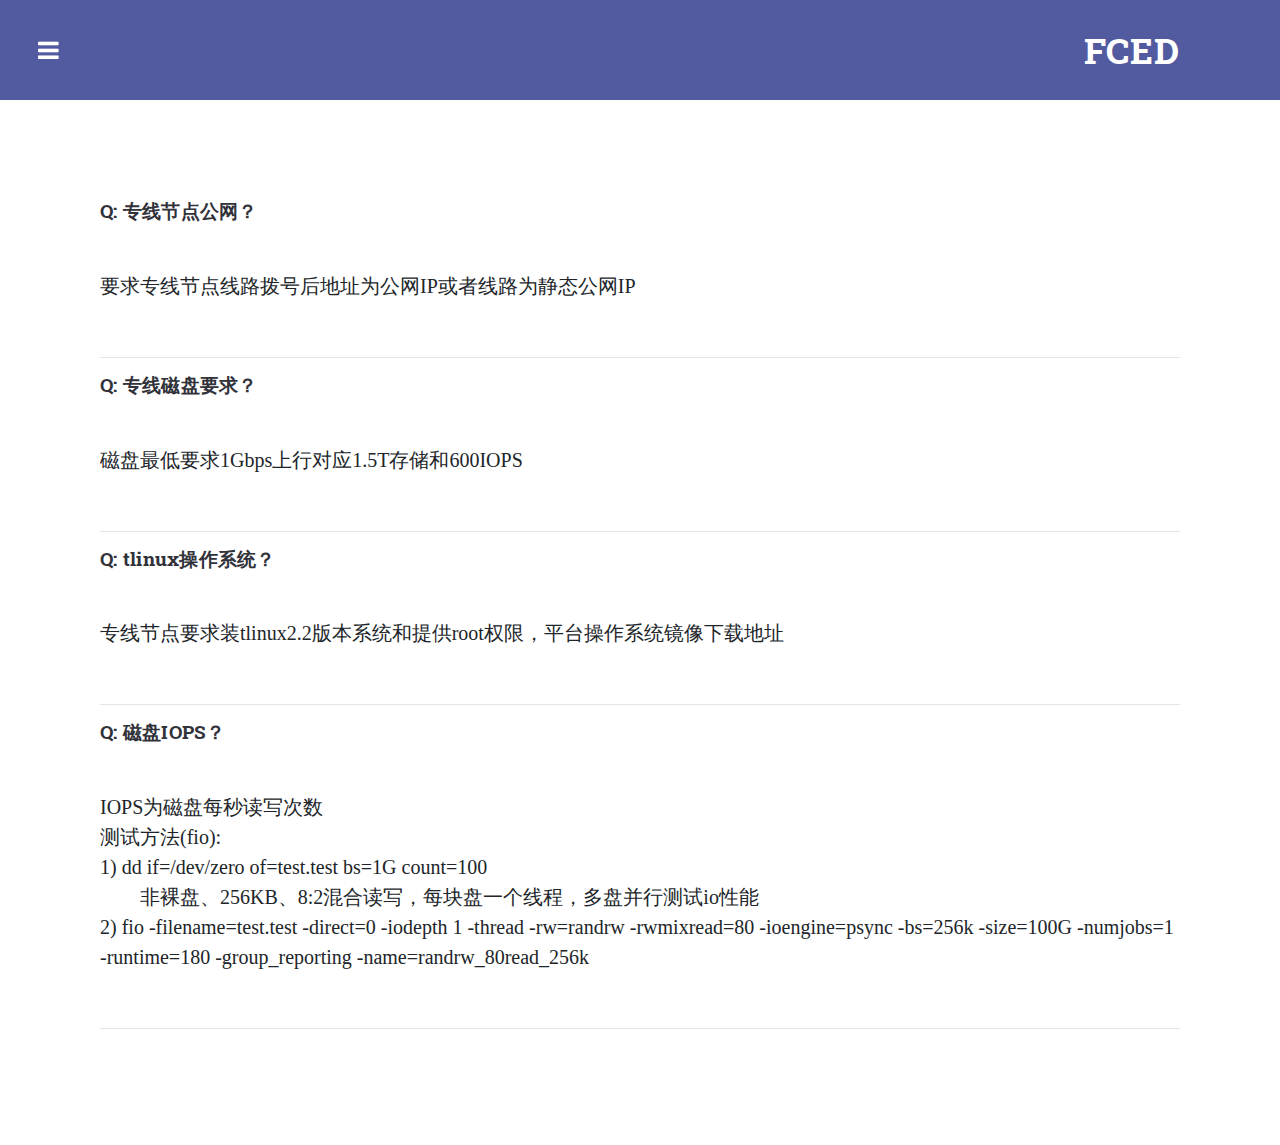
==== question.html @ 97981c9f "v0.0.1" ====
<!DOCTYPE html>
<html lang="en">

<head>

  <meta charset="utf-8">
  <meta name="viewport" content="width=device-width, initial-scale=1, shrink-to-fit=no">
  <meta name="description" content="">
  <meta name="author" content="">
  <link href="https://fonts.googleapis.com/css?family=Roboto:100,300,400,500,700" rel="stylesheet">

  <title>FCED</title>

  <!-- Bootstrap core CSS -->
  <link href="vendor/bootstrap/css/bootstrap.min.css" rel="stylesheet">
  <link href="vendor/bootstrap/css/bootstrap-table.min.css" rel="stylesheet">

  <!-- Additional CSS Files -->
  <link rel="stylesheet" href="assets/css/fontawesome.css">
  <link rel="stylesheet" href="assets/css/templatemo-style.css">
  <link rel="stylesheet" href="assets/css/owl.css">

</head>

<body class="is-preload">

    <!-- Wrapper -->
    <div id="wrapper">
    
      <!-- Main -->
      <div id="main">
        <div class="inner">
    
          <!-- Header -->
          <header id="header">
            <div class="logo">
              <a href="index.html">FCED</a>
            </div>
          </header>
          
          <h4 id="static_ip">Q: 专线节点公网？ </br> </h4>
          <div class="table-added">
           要求专线节点线路拨号后地址为公网IP或者线路为静态公网IP<br>
          </div>
          <hr>

          <h4>Q: 专线磁盘要求？ </br> </h4>
          <div class="table-added">
           磁盘最低要求1Gbps上行对应1.5T存储和600IOPS<br>
          </div>
          <hr>

          <h4 id="op_tlinux">Q: tlinux操作系统？ </br> </h4>
          <div class="table-added">
          专线节点要求装tlinux2.2版本系统和提供root权限，平台操作系统镜像下载地址
          </div>
          <hr>

          <h4 id="disk_iops">Q: 磁盘IOPS？ </br> </h4>
          <div class="table-added">
              IOPS为磁盘每秒读写次数<br>
              测试方法(fio): <br>
              1) dd if=/dev/zero of=test.test bs=1G count=100<br>
              &nbsp;&nbsp;&nbsp;&nbsp;&nbsp;&nbsp;&nbsp;&nbsp;非裸盘、256KB、8:2混合读写，每块盘一个线程，多盘并行测试io性能 <br>
              2) fio -filename=test.test -direct=0 -iodepth 1 -thread -rw=randrw -rwmixread=80 -ioengine=psync -bs=256k -size=100G -numjobs=1 -runtime=180 -group_reporting -name=randrw_80read_256k
          </div>
          <hr>

        </div>
      </div>
    
      <!-- Sidebar -->
      <div id="sidebar">
    
        <div class="inner">
          <section id="search" class="alt">
            <span>专线接入标准</span>
          </section>
    
          <!-- Menu -->
          <nav id="menu">
            <ul>
              <li><a href="index.html">硬件要求</a></li>
              <li><a href="">质量标准</a></li>
              <li><a href="question.html">问题Q&A</a></li>
            </ul>
          </nav>
    
          <!-- Featured Posts -->
          <div class="featured-posts">
            <div class="heading">
              <h2></h2>
            </div>
            <div class="owl-carousel owl-theme">
              <a href="#">
                <div class="featured-item">
                  <img src="assets/images/featured_post_01.jpg" alt="featured one">
                  <p></p>
                </div>
              </a>
            </div>
          </div>
    
          <!-- Footer -->
          <footer id="footer">
            <p class="copyright">© Copyright (c) 2019 Fced, Inc. All Rights Reserved.
              <a rel="nofollow" href="http://www.beian.miit.gov.cn/" </a>粤ICP备20006835号</p>
          </footer>
    
        </div>
      </div>
    
    </div>

  <!-- Scripts -->
  <!-- Bootstrap core JavaScript -->
  <script src="vendor/jquery/jquery.min.js"></script>
  <script src="vendor/bootstrap/js/bootstrap.bundle.min.js"></script>

  <script src="assets/js/browser.min.js"></script>
  <script src="assets/js/breakpoints.min.js"></script>
  <script src="assets/js/transition.js"></script>
  <script src="assets/js/owl-carousel.js"></script>
  <script src="assets/js/custom.js"></script>
</body>


</body>

</html>
---- assets/css/templatemo-style.css ----
/*

Ramayana CSS Template

https://templatemo.com/tm-529-ramayana

*/


@import url(fontawesome.css);
@import url("https://fonts.googleapis.com/css?family=Roboto+Slab:400,700");

body {
	font-family: 'Roboto Slab', sans-serif;
}

/* Basic */

input, select, textarea {
	outline: none;
}

a:hover {
	color: #FC3;
	text-decoration: none;
}

p {
	font-size: 24px;
	line-height: 25px;
	color: #7a7a7a;
	letter-spacing: 0.2px;
}

h4 {
	font-size: 19px;
	font-weight: 700;
	color: #31323a;
	letter-spacing: 0.25px;
}

img {
	width: 100%;
	overflow: hidden;
}

.primary-button a,
button {
	font-size: 14px;
	font-weight: 700;
	text-transform: uppercase;
    background-color: transparent;
	display: inline-block;
	padding: 8px 20px;
	color: #535ba0;
	border: 2px solid #535ba0;
	transition: all 0.5s;
}
.primary-button a:hover,
button:hover {
	color: #fff;
	background-color: rgba(83,91,160,1);
}

section#search {
	border-bottom: none;
	padding-bottom: 0px;
}

section {
	border-bottom: 3px solid #eee;
	padding-bottom: 100px;
}

/* Wrapper */

#wrapper {
    display: -moz-flex;
    display: -webkit-flex;
    display: -ms-flex;
    display: flex;
    -moz-flex-direction: row-reverse;
    -webkit-flex-direction: row-reverse;
    -ms-flex-direction: row-reverse;
    flex-direction: row-reverse;
    min-height: 100vh;
}


/* Main */

#main {
    -moz-flex-grow: 1;
    -webkit-flex-grow: 1;
    -ms-flex-grow: 1;
    flex-grow: 1;
    -moz-flex-shrink: 1;
    -webkit-flex-shrink: 1;
    -ms-flex-shrink: 1;
    flex-shrink: 1;
    width: 100%;
}

#main > .inner {
    padding: 100px;
}

/* Banner */
.main-banner .container-fluid {
	padding-left: 0px;
	padding-right: 0px;
}

.main-banner .banner-content {
	background-image: url(../images/main-banner.jpg);
	background-size: cover;
	background-repeat: no-repeat;
}

.main-banner .banner-content .banner-caption {
    max-width: 450px;
	background-color: rgba(250,250,250,0.95);
	margin: 50px;
	padding: 50px;
}

.main-banner .banner-content .banner-caption h4 {
	font-size: 38px;
	font-weight: 700;
	color: #31323a;
	letter-spacing: 0.25px;
	margin: 0px;
}

.main-banner .banner-content .banner-caption em {
	font-style: normal;
	color: #535ba0;
}

.main-banner .banner-content .banner-caption span {
	font-size: 15px;
	color: #aaaaaa;
	letter-spacing: 0.5px;
	display: inline-block;
	margin-top: 20px;
	margin-bottom: 20px;
}

.main-banner .banner-content .banner-caption p {
	margin-bottom: 30px;
}


/* Services */

.services {
	margin-top: 100px;
}

.services .container-fluid {
	padding-left: 13px;
	padding-right: 13px;
}

.services .col-md-4 {
	padding-left: 2px;
	padding-right: 2px;
}

.services .service-item {
	margin-bottom: 3px;
	background-color: #eaebef;
	padding: 50px;
	text-align: center;
	transition: all 0.5s;
}

.services .service-item .icon {
	width: 50px;
	height: 50px;
	display: inline-block;
	margin-bottom: 30px;
	background-size: cover;
	background-repeat: no-repeat;
	transition: all 0.5s;
}

.services .first-item .icon {
	background-image: url(../images/icon_01.png);
}
.services .first-item:hover .icon {
	background-image: url(../images/icon_hover_01.png);
}

.services .second-item .icon {
	background-image: url(../images/icon_02.png);
}
.services .second-item:hover .icon {
	background-image: url(../images/icon_hover_02.png);
}

.services .third-item .icon {
	background-image: url(../images/icon_03.png);
}
.services .third-item:hover .icon {
	background-image: url(../images/icon_hover_03.png);
}

.services .fourth-item .icon {
	background-image: url(../images/icon_04.png);
}
.services .fourth-item:hover .icon {
	background-image: url(../images/icon_hover_04.png);
}

.services .fivth-item .icon {
	background-image: url(../images/icon_05.png);
}
.services .fivth-item:hover .icon {
	background-image: url(../images/icon_hover_05.png);
}

.services .sixth-item .icon {
	background-image: url(../images/icon_06.png);
}
.services .sixth-item:hover .icon {
	background-image: url(../images/icon_hover_06.png);
}

.services .service-item:hover {
	background-color: #535ba0;
}
.services .service-item:hover h4,
.services .service-item:hover p {
	color: #fff;
}

.services .service-item h4 {
	margin-bottom: 20px;
	transition: all 0.5s;
}

.services .service-item  p {
	margin-bottom: 0px;
	transition: all 0.5s;
}

/* Top Image */

.top-image {
	margin-top: 100px;
}

.top-image .container-fluid {
	padding-left: 0px;
	padding-right: 0px;
}

.top-image h4 {
	margin: 30px 0px 20px 0px;
}

.top-image .primary-button {
	margin-top: 30px;
}

/* Left Image */
.left-image {
	margin-top: 100px;
}

.left-image .container-fluid {
	padding-left: 0px;
	padding-right: 0px;
}

.left-image .right-content {
	margin-left: 15px;
}

.left-image h4 {
	margin: 0px 0px 20px 0px;
}

.left-image .primary-button {
	margin-top: 30px;
}

/* Right Image */
section.right-image {
	border-bottom: none;
	padding-bottom: 0px;
}

.right-image {
	margin-top: 100px;
}

.right-image .container-fluid {
	padding-left: 0px;
	padding-right: 0px;
}

.right-image .left-content {
	margin-right: 15px;
}

.right-image h4 {
	margin: 0px 0px 20px 0px;
}

.right-image .primary-button {
	margin-top: 30px;
}

/* Simple Post */
.simple-post {
    margin-top: 80px;
}

.simple-post .container-fluid {
    padding-left: 0px;
    padding-right: 0px;
}

.simple-post p {
    margin-top: 30px;
    margin-bottom: 0px;
}

/* Contact Form */

section.contact-form {
    padding-bottom: 0px;
    border-bottom: none;
}

.contact-form {
    margin-top: 100px;
}

.contact-form .container-fluid {
    padding-left: 0px;
    padding-right: 0px;
}

.contact-form input {
    font-size: 14px;
    color: #7a7a7a;
    width: 100%;
    height: 50px;
    border-radius: 0px;
    border: 2px solid #eee;
    outline: none;
    padding-left: 20px;
    line-height: 50px;
    margin-bottom: 40px;
}

.contact-form input:focus {
    outline: none;
    box-shadow: none;
    border-color: #535ba0;
}

.contact-form textarea {
    font-size: 14px;
    color: #7a7a7a;
    width: 100%;
    max-width: 100%;
    height: 160px;
    max-height: 220px;
    border-radius: 0px;
    border: 2px solid #eee;
    outline: none;
    padding-left: 20px;
    line-height: 50px;
    margin-bottom: 40px;
}

.contact-form textarea:focus {
    outline: none;
    box-shadow: none;
    border-color: #535ba0;
}

.contact-form button {
    font-size: 14px;
    font-weight: 700;
    text-transform: uppercase;
    display: inline-block;
    padding: 8px 20px;
    color: #535ba0;
    background-color: transparent;
    border: 2px solid #535ba0;
    transition: all 0.5s;
    cursor: pointer;
}

.contact-form button:hover {
    color: #fff;
    background-color: rgba(83,91,160,1);
}


/* Tables */

section.tables {
    margin-top: 80px;
    border-top: 3px solid #eee!important;
    padding-top: 100px;
}

section.tables .container-fluid {
    padding-left: 0px;
    padding-right: 0px;
}

.default-table {
    -webkit-overflow-scrolling: touch;
    overflow-x: auto;
    background-color: #f7f7f7;
    padding: 50px;
}

.alternate-table {
    margin-top: 50px;
    -webkit-overflow-scrolling: touch;
    overflow-x: auto;
    background-color: #f7f7f7;
    padding: 50px;
}

.alternate-table table td {
    border-right: 2px solid #f7f7f7;
}

.alternate-table table td:last-child {
    border-right: none;
}


table {
    width: 100%;
}

table tbody tr {
    border-left: 0;
    border-right: 0;
    border-bottom: 10px solid #f7f7f7;
}

table td {
    padding: 20px;
}

table th {
    padding: 0px 20px 20px 20px;
    font-size: 17px;
    font-weight: 700;
    letter-spacing: 0.5px;
    text-align: left;
    text-transform: capitalize;
}

    @media screen and (max-width: 980px) {

        table th {
            font-size: 15px;
        }

    }

table.alt {
    border-collapse: separate;
}

table.alt tbody tr td {
    border: solid 1px;
    border-left-width: 0;
    border-top-width: 0;
}

    table.alt tbody tr td:first-child {
        border-left-width: 1px;
    }

table.alt tbody tr:first-child td {
    border-top-width: 1px;
}

table.alt thead {
    border-bottom: 0;
}

table.alt tfoot {
    border-top: 0;
}

    table tbody tr:nth-child(2n + 1) {
        background-color: #fff;
    }

table th {
    color: #4a4a4a;
}

table thead {
    background-color: #e7e7e7;
    font-family: 'FontAwesome';
    font-weight:bold;
    text-align: center;
    font-size: 20px;
}

.table-title {
    background-color: #6c757d;
    color:#FFFFFF;
    font-family: 'FontAwesome';
    font-weight:bold;
    text-align: center;
    font-size: 32px;
    padding: 40px 0;
}

.table-added {
    font-family: 'FontAwesome';
    font-size: 20px;
    padding: 40px 0;
}

ul.table-pagination {
    padding: 0;
    margin-top: 30px;
    list-style: none;
    text-align: center;
}

ul.table-pagination li {
    display: inline-block;
}

ul.table-pagination li:first-child {
    float: left;
}

ul.table-pagination li:last-child {
    float: right;
}

ul.table-pagination li a {
    display: inline-block;
    height: 40px;
    background-color: #e7e7e7;
    text-align: center;
    line-height: 40px;
    padding: 0px 15px;
    min-width: 40px;
    color: #4a4a4a;
    text-transform: uppercase;
    font-size: 13px;
    transition: all 0.5s;
}

ul.table-pagination li a:hover,
ul.table-pagination li.active a {
    background-color: #535ba0;
    color: #fff;
}


/* Forms */

section.forms {
    margin-top: 90px;
}

section.forms .container-fluid {
    padding-left: 0px;
    padding-right: 0px;
}

.forms input,
.forms select {
    font-size: 14px;
    color: #7a7a7a;
    width: 100%;
    height: 50px;
    border-radius: 0px;
    border: 2px solid #eee;
    outline: none;
    padding-left: 20px;
    line-height: 50px;
    margin-bottom: 40px;
}

.forms textarea {
    font-size: 14px;
    color: #7a7a7a;
    width: 100%;
    height: 160px;
    max-height: 220px;
    border-radius: 0px;
    border: 2px solid #eee;
    outline: none;
    padding-left: 20px;
    line-height: 50px;
    margin-bottom: 40px;
}

.forms input:focus,
.forms select:focus,
.forms textarea:focus {
    outline: none;
    box-shadow: none;
    border-color: #535ba0;
}

.forms .radio-item,
.forms .circle-item {
    margin-bottom: 30px;
}

input[type="checkbox"],
input[type="radio"] {
    -moz-appearance: none;
    -webkit-appearance: none;
    -ms-appearance: none;
    appearance: none;
    display: block;
    float: left;
    margin-right: -2rem;
    opacity: 0;
    width: 1rem;
    z-index: -1;
}

input[type="checkbox"] + label,
input[type="radio"] + label {
    text-decoration: none;
    cursor: pointer;
    display: inline-block;
    font-size: 14px;
    letter-spacing: 0;
    text-transform: none;
    font-weight: 300;
    background-color: #eee;
    padding: 20px;
    padding-right: 1rem;
    position: relative;
    min-width: 180px;
    width: 100%;
    display: inline-block;
    line-height: 22px;
}

input[type="checkbox"] + label:before,
input[type="radio"] + label:before {
    -moz-osx-font-smoothing: grayscale;
    -webkit-font-smoothing: antialiased;
    font-family: FontAwesome;
    font-style: normal;
    font-weight: normal;
    text-transform: none !important;
}

input[type="checkbox"] + label:before,
input[type="radio"] + label:before {
    border-radius: 0px;
    background-color: #fff;
    content: '';
    display: inline-block;
    line-height: 30px;
    position: absolute;
    text-align: center;
    width: 30px;
    height: 30px;
    top: 50%;
    transform: translateY(-50%);
    right: 10px;
}

.circle-item input[type="checkbox"] + label:before,
.circle-item input[type="radio"] + label:before {
    border-radius: 50%;
}

input[type="checkbox"]:checked + label:before,
input[type="radio"]:checked + label:before {
    content: '\f00c';
    background-color: #535ba0;
    color: #fff;
}

input[type="checkbox"] + label:before {
    border-radius: 0;
}

input[type="radio"] + label:before {
    border-radius: 0px;
}


/* Buttons */
section.buttons {
    margin-top: 90px;
    border-bottom: none;
    padding-bottom: 0px;
}

section.buttons .container-fluid {
    padding-left: 0px;
    padding-right: 0px;
}

.filled-rectangle-button {
    margin-bottom: 30px;
}
.filled-rectangle-button a {
    font-size: 14px;
    font-weight: 700;
    text-transform: uppercase;
    display: inline-block;
    padding: 8px;
    width: 100%;
    text-align: center;
    letter-spacing: 0.5px;
    color: #fff;
    border: 2px solid #535ba0;
    transition: all 0.5s;
    background-color: rgba(83,91,160,1);
}
.filled-rectangle-button a:hover {
    color: #535ba0;
    background-color: rgba(83,91,160,0.25);
}

.border-rectangle-button {
    margin-bottom: 30px;
}
.border-rectangle-button a {
    font-size: 14px;
    font-weight: 700;
    text-transform: uppercase;
    display: inline-block;
    padding: 8px;
    width: 100%;
    text-align: center;
    letter-spacing: 0.5px;
    color: #535ba0;
    border: 2px solid #535ba0;
    transition: all 0.5s;
    background-color: rgba(83,91,160,0.0);
}
.border-rectangle-button a:hover {
    color: #fff;
    background-color: rgba(83,91,160,1);
}

.filled-radius-button {
    margin-bottom: 30px;
}
.filled-radius-button a {
    font-size: 14px;
    font-weight: 700;
    text-transform: uppercase;
    display: inline-block;
    padding: 8px;
    width: 100%;
    text-align: center;
    letter-spacing: 0.5px;
    color: #fff;
    border: 2px solid #535ba0;
    transition: all 0.5s;
    background-color: rgba(83,91,160,1);
    border-radius: 5px;
}
.filled-radius-button a:hover {
    color: #fff;
    background-color: rgba(83,91,160,0.25);
}

.border-radius-button {
    margin-bottom: 30px;
}
.border-radius-button a {
    font-size: 14px;
    font-weight: 700;
    text-transform: uppercase;
    display: inline-block;
    padding: 8px;
    width: 100%;
    text-align: center;
    letter-spacing: 0.5px;
    color: #535ba0;
    border: 2px solid #535ba0;
    transition: all 0.5s;
    background-color: rgba(83,91,160,0.0);
    border-radius: 5px;
}
.border-radius-button a:hover {
    color: #fff;
    background-color: rgba(83,91,160,1);
}

.filled-rounded-button {
    margin-bottom: 30px;
}
.filled-rounded-button a {
    font-size: 14px;
    font-weight: 700;
    text-transform: uppercase;
    display: inline-block;
    padding: 8px;
    width: 100%;
    text-align: center;
    letter-spacing: 0.5px;
    color: #fff;
    border: 2px solid #535ba0;
    transition: all 0.5s;
    background-color: rgba(83,91,160,1);
    border-radius: 20px;
}
.filled-rounded-button a:hover {
    color: #fff;
    background-color: rgba(83,91,160,0.25);
}

.border-rounded-button {
    margin-bottom: 30px;
}
.border-rounded-button a {
    font-size: 14px;
    font-weight: 700;
    text-transform: uppercase;
    display: inline-block;
    padding: 8px;
    width: 100%;
    text-align: center;
    letter-spacing: 0.5px;
    color: #535ba0;
    border: 2px solid #535ba0;
    transition: all 0.5s;
    background-color: rgba(83,91,160,0.0);
    border-radius: 20px;
}
.border-rounded-button a:hover {
    color: #fff;
    background-color: rgba(83,91,160,1);
}

.filled-icon-button {
    margin-bottom: 30px;
}
.filled-icon-button i {
    margin-right: 8px;
}
.filled-icon-button a {
    font-size: 14px;
    font-weight: 700;
    text-transform: uppercase;
    display: inline-block;
    padding: 8px;
    width: 100%;
    text-align: center;
    letter-spacing: 0.5px;
    color: #fff;
    border: 2px solid #535ba0;
    transition: all 0.5s;
    background-color: rgba(83,91,160,1);
    border-radius: 20px;
}
.filled-icon-button a:hover {
    color: #fff;
    background-color: rgba(83,91,160,0.25);
}

.border-icon-button {
    margin-bottom: 30px;
}
.border-icon-button i {
    margin-right: 8px;
}
.border-icon-button a {
    font-size: 14px;
    font-weight: 700;
    text-transform: uppercase;
    display: inline-block;
    padding: 8px;
    width: 100%;
    text-align: center;
    letter-spacing: 0.5px;
    color: #535ba0;
    border: 2px solid #535ba0;
    transition: all 0.5s;
    background-color: rgba(83,91,160,0.0);
    border-radius: 20px;
}
.border-icon-button a:hover {
    color: #fff;
    background-color: rgba(83,91,160,1);
}

/* Page Heading */

.page-heading .container-fluid {
    padding-left: 0px;
    padding-right: 0px;
}

.page-heading h1 {
    margin-top: 0px;
    font-size: 38px;
    font-weight: 700;
    margin-bottom: 20px;
}

.page-heading p {
    font-size: 15px;
    color: #4a4a4a;
}

/* Section Heading */

.section-heading .container-fluid {
    padding-left: 0px;
    padding-right: 0px;
}

.section-heading h2 {
    margin-top: 0px;
    font-size: 24px;
    font-weight: 700;
    margin-bottom: 50px;
}

/* Sidebar */

#sidebar {
    -moz-flex-grow: 0;
    -webkit-flex-grow: 0;
    -ms-flex-grow: 0;
    flex-grow: 0;
    -moz-flex-shrink: 0;
    -webkit-flex-shrink: 0;
    -ms-flex-shrink: 0;
    flex-shrink: 0;
    -moz-transition: margin-left 0.5s ease, box-shadow 0.5s ease;
    -webkit-transition: margin-left 0.5s ease, box-shadow 0.5s ease;
    -ms-transition: margin-left 0.5s ease, box-shadow 0.5s ease;
    transition: margin-left 0.5s ease, box-shadow 0.5s ease;
    background-color: #24252d;
    position: relative;
    width: 420px;
}

#sidebar > .inner {
    position: relative;
    width: 420px;
    padding: 0px 50px;
}

#sidebar > .inner > #search  {
    background-color: #2d2e39;
    height: 100px;
    width: 420px;
    display: inline-block;
    margin-left: -50px;
}
#sidebar > .inner > #search input {
	width: 100%;
	height: 100px;
	background-color: transparent;
	border: none;
	padding: 0px 50px;
	color: #fff;
}

#sidebar > .inner > #search span {
	width: 100%;
	height: 100px;
	background-color: transparent;
	border: none;
	padding: 0px 50px;
	color: #fff;
    font-family: 'FontAwesome';
    font-weight:bold;
    content: '\f002';
    cursor: default;
    display: block;
    position: absolute;
    right: 20%;
    text-align: center;
    top: 35px;
    font-size: 32px;
}

#search form:before {
	font-family: 'FontAwesome';
    -moz-transform: scaleX(-1);
    -webkit-transform: scaleX(-1);
    -ms-transform: scaleX(-1);
    transform: scaleX(-1);
    color: #fff;
    content: '\f002';
    cursor: default;
    display: block;
    position: absolute;
    right: 50px;
    text-align: center;
    top: 35px;
    font-size: 18px;
}

#sidebar .toggle {
    text-decoration: none;
    -moz-transition: left 0.5s ease;
    -webkit-transition: left 0.5s ease;
    -ms-transition: left 0.5s ease;
    transition: left 0.5s ease;
    -webkit-tap-highlight-color: rgba(255, 255, 255, 0);
    border: 0;
    display: block;
    color: #fff;
    height: 100px;
    left: 420px;
    line-height: 100px;
    outline: 0;
    overflow: hidden;
    position: absolute;
    text-align: center;
    text-indent: 100px;
    top: 0;
    width: 100px;
    z-index: 10000;
}

#sidebar .toggle:before {
    -moz-osx-font-smoothing: grayscale;
    -webkit-font-smoothing: antialiased;
    font-family: FontAwesome;
    font-style: normal;
    font-weight: normal;
    text-transform: none !important;
}

#sidebar .toggle:before {
    content: '\f0c9';
    font-size: 2rem;
    height: inherit;
    left: 0;
    line-height: inherit;
    position: absolute;
    text-indent: 0;
    top: 0;
    width: inherit;
}

#sidebar.inactive {
    margin-left: -420px;
}

@media screen and (max-width: 1680px) {
    #sidebar {
        width: 380px;
    }
    #sidebar > .inner {
        padding: 0px 30px;
        width: 380px;
    }
    #sidebar .toggle {
        height: 100px;
        left: 380px;
        line-height: 100px;
    }
    #sidebar .toggle:before {
        font-size: 24px;
    }
    #sidebar.inactive {
        margin-left: -380px;
    }
    #sidebar > .inner > #search  {
	    width: 380px;
	    margin-left: -30px;
	}
	#menu {
		margin-top: 30px;
	}
	.featured-posts {
		margin-left: -30px!important;
		margin-right: -30px!important;
		padding: 30px!important;
	}
}

@media screen and (max-width: 1280px) {
    #sidebar {
        box-shadow: 0 0 5em 0 rgba(0, 0, 0, 0.175);
        height: 100%;
        left: 0;
        position: fixed;
        top: 0;
        z-index: 10000;
    }
    #sidebar.inactive {
        box-shadow: none;
    }
    #sidebar > .inner {
        -webkit-overflow-scrolling: touch;
        height: 100%;
        left: 0;
        overflow-x: hidden;
        overflow-y: auto;
        position: absolute;
        top: 0;
    }
    #sidebar > .inner:after {
        content: '';
        display: block;
        height: 4em;
        width: 100%;
    }
    #sidebar .toggle {
        width: 6em;
    }
    #sidebar .toggle:before {
        font-size: 1.5rem;
        color: #fff;
        background-color: rgba(83,91,160,0.75);
    }
    body.is-preload #sidebar {
        display: none;
    }
}

@media screen and (max-width: 845px) {
    #header .logo a {
        margin-right: 30px!important;
    }
	#main > .inner {
	    padding: 15px;
	}
	#header {
	    margin: -15px!important;
	}
	section.main-banner {
		margin-top: 30px;
	}
    .page-heading h1 {
        margin-top: 80px;
    }
    #sidebar .toggle {
        text-indent: 8.25em;
        width: 7.25em;
    }
    #sidebar .toggle:before {
        color: #fff;
        margin-left: -0.0855em;
        margin-top: -0.25em;
        font-size: 20px;
        z-index: 1;
    }
    #sidebar .toggle:before {
    	background-color: transparent;
    }
    #sidebar .toggle:after {
        background: rgba(83, 91, 160, 0.90);
        border-radius: 5px;
        content: '';
        height: 60px;
        left: 15px;
        position: absolute;
        top: 15px;
        width: 80px;
    }
    .left-image .right-content {
    	margin-top: 40px;
    	margin-left: 0px;
    }
    .right-image .left-content {
    	margin-bottom: 40px;
    	margin-right: 0px;
    }
    .main-banner {
    	text-align: center;
    }
    .main-banner .banner-content .banner-caption {
    	padding: 30px;
    }
    .contact-form button {
        margin-bottom: 30px;
    }
}

/* Featured Post */

.featured-posts {
	margin-top: 50px;
	position: relative;
	background-color: #1e1f25;
	margin-left: -50px;
	margin-right: -50px;
	padding: 50px;
}

.featured-posts .heading h2 {
	font-size: 19px;
	color: #fff;
	border-bottom: 1px solid #2d2e39;
	padding-bottom: 10px;
	margin-bottom: 25px;
}

.featured-posts p {
	margin-top: 20px;
	color: #fff;
}

.owl-carousel .owl-dots {
	position: absolute;
	top: -55px;
	right: 0;
}

.owl-carousel button.owl-dot {
	width: 10px;
	height: 10px;
	background-color: #2d2e39!important;
	margin-left: 5px;
	outline: none;
}

.owl-carousel button.active {
	background-color: #535ba0!important;
}


/* Header */

#header {
    display: -moz-flex;
    display: -webkit-flex;
    display: -ms-flex;
    display: flex;
    position: relative;
    background-color: #535ba0;
    margin: -100px -100px 100px -100px;
}

#header .logo {
    text-align: right;
    display: inline-block;	
    width: 100%;
    height: 100px;
    line-height: 100px;
}
#header .logo a {
	font-size: 36px;
	text-transform: uppercase;
	letter-spacing: 1px;
	color: #fff;
	font-weight: 700;
	margin-right: 100px;
}


/* Footer */

#footer .copyright {
	text-align: center;
    color: #fff;
    font-size: 14px;
    margin-top: 50px;
}

#footer .copyright p {
	margin-bottom: 0px;
}


/* Menu */
#menu {
	margin-top: 50px;
}

#menu ul {
    -moz-user-select: none;
    -webkit-user-select: none;
    -ms-user-select: none;
    user-select: none;
    color: #3d4449;
    font-family: "Roboto Slab", serif;
    font-family: 400;
    letter-spacing: 0.075em;
    list-style: none;
    margin-bottom: 0;
    padding: 0;
    text-transform: uppercase;
}

#menu ul a,
#menu ul span {
	color: #fff;
    border-bottom: 0;
    cursor: pointer;
    display: block;
    font-size: 20px;
    font-weight: 300;
    padding: 15px 0px;
}
#menu ul li ul a,
#menu ul li ul span {
    padding: 10px 0px;
}

#menu ul a:hover,
#menu ul span:hover {
    color: #535ba0;
}

#menu ul a.opener,
#menu ul span.opener {
    -moz-transition: color 0.2s ease-in-out;
    -webkit-transition: color 0.2s ease-in-out;
    -ms-transition: color 0.2s ease-in-out;
    transition: color 0.2s ease-in-out;
    text-decoration: none;
    -webkit-tap-highlight-color: rgba(255, 255, 255, 0);
    position: relative;
}

#menu ul a.opener:before,
#menu ul span.opener:before {
    -moz-osx-font-smoothing: grayscale;
    -webkit-font-smoothing: antialiased;
    font-family: FontAwesome;
    font-style: normal;
    font-weight: normal;
    text-transform: none !important;
}

#menu ul a.opener:before,
#menu ul span.opener:before {
    -moz-transition: color 0.2s ease-in-out, -moz-transform 0.2s ease-in-out;
    -webkit-transition: color 0.2s ease-in-out, -webkit-transform 0.2s ease-in-out;
    -ms-transition: color 0.2s ease-in-out, -ms-transform 0.2s ease-in-out;
    transition: color 0.2s ease-in-out, transform 0.2s ease-in-out;
    color: #fff;
    content: '\f078';
    position: absolute;
    right: 0;
}

#menu ul a.opener:hover:before,
#menu ul span.opener:hover:before {
    color: #535ba0;
}

#menu ul a.opener.active + ul,
#menu ul span.opener.active + ul {
    display: block;
}

#menu ul a.opener.active:before,
#menu ul span.opener.active:before {
    -moz-transform: rotate(-180deg);
    -webkit-transform: rotate(-180deg);
    -ms-transform: rotate(-180deg);
    transform: rotate(-180deg);
}

#menu > ul > li {
    border-top: solid 1px #1a1b20;
    margin: 0.5em 0 0 0;
    padding: 0.5em 0 0 0;
}

#menu > ul > li > ul {
    color: #9fa3a6;
    display: none;
    margin: 0.5em 0 1.5em 0;
    padding-left: 1em;
}

#menu > ul > li > ul a,
#menu > ul > li > ul span {
    font-size: 13px;
}

#menu > ul > li > ul > li {
    margin: 0.125em 0 0 0;
    padding: 0.125em 0 0 0;
}

#menu > ul > li:first-child {
    border-top: 0;
    margin-top: 0;
    padding-top: 0;
}
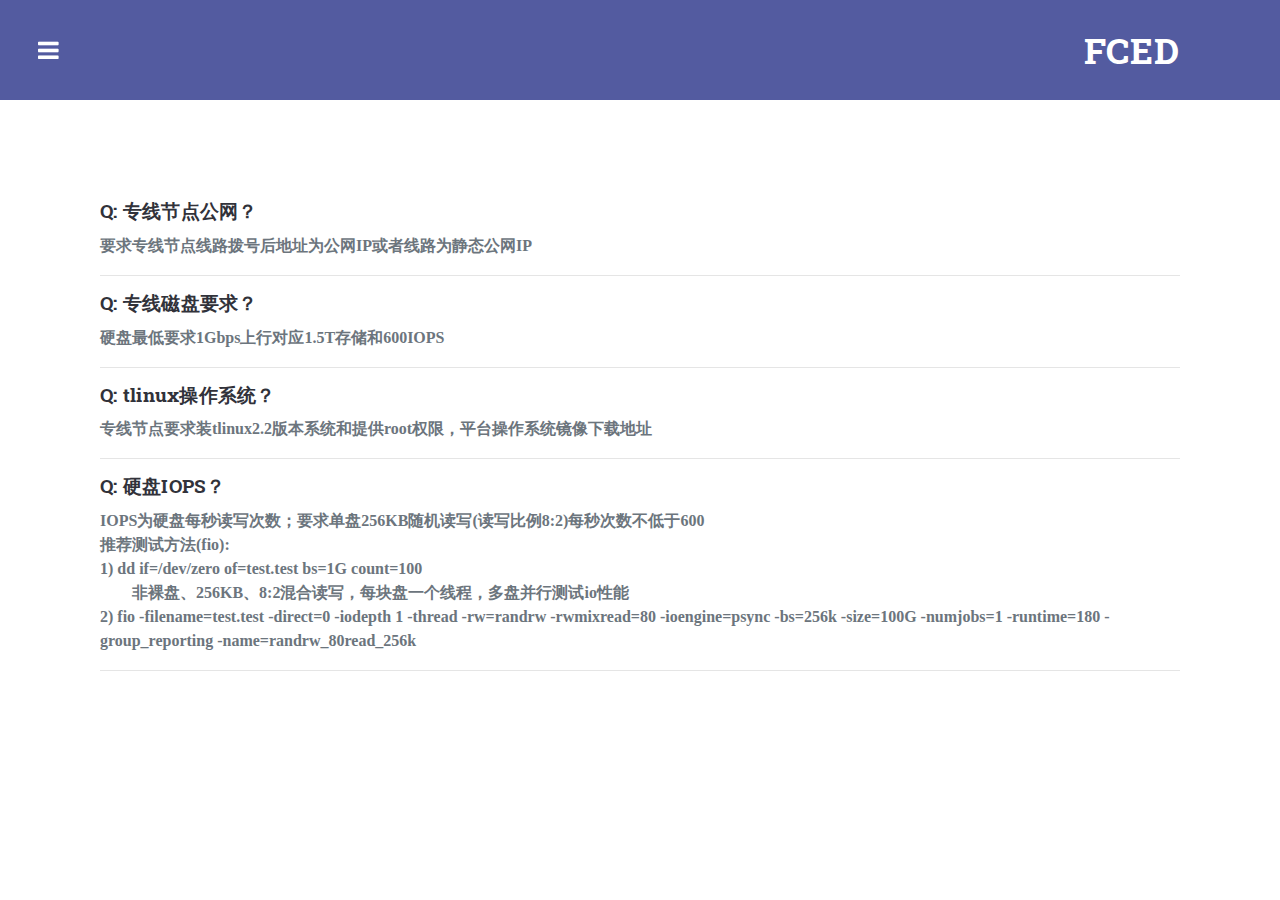
==== commit 62fe1289: "[fix] change index attached describle" ====
--- a/question.html
+++ b/question.html
@@ -46,7 +46,7 @@
 
           <h4>Q: 专线磁盘要求？ </br> </h4>
           <div class="table-added">
-           磁盘最低要求1Gbps上行对应1.5T存储和600IOPS<br>
+           硬盘最低要求1Gbps上行对应1.5T存储和600IOPS<br>
           </div>
           <hr>
 
@@ -56,10 +56,10 @@
           </div>
           <hr>
 
-          <h4 id="disk_iops">Q: 磁盘IOPS？ </br> </h4>
+          <h4 id="disk_iops">Q: 硬盘IOPS？ </br> </h4>
           <div class="table-added">
-              IOPS为磁盘每秒读写次数<br>
-              测试方法(fio): <br>
+              IOPS为硬盘每秒读写次数；要求单盘256KB随机读写(读写比例8:2)每秒次数不低于600<br>
+              推荐测试方法(fio): <br>
               1) dd if=/dev/zero of=test.test bs=1G count=100<br>
               &nbsp;&nbsp;&nbsp;&nbsp;&nbsp;&nbsp;&nbsp;&nbsp;非裸盘、256KB、8:2混合读写，每块盘一个线程，多盘并行测试io性能 <br>
               2) fio -filename=test.test -direct=0 -iodepth 1 -thread -rw=randrw -rwmixread=80 -ioengine=psync -bs=256k -size=100G -numjobs=1 -runtime=180 -group_reporting -name=randrw_80read_256k
@@ -81,7 +81,9 @@
           <nav id="menu">
             <ul>
               <li><a href="index.html">硬件要求</a></li>
+              <!--
               <li><a href="">质量标准</a></li>
+              -->
               <li><a href="question.html">问题Q&A</a></li>
             </ul>
           </nav>
--- a/assets/css/templatemo-style.css
+++ b/assets/css/templatemo-style.css
@@ -525,8 +525,10 @@
 
 .table-added {
     font-family: 'FontAwesome';
-    font-size: 20px;
-    padding: 40px 0;
+    font-size: 16px;
+    font-weight:bold;
+    color:#6C757D;
+    padding: 2px 0;
 }
 
 ul.table-pagination {
